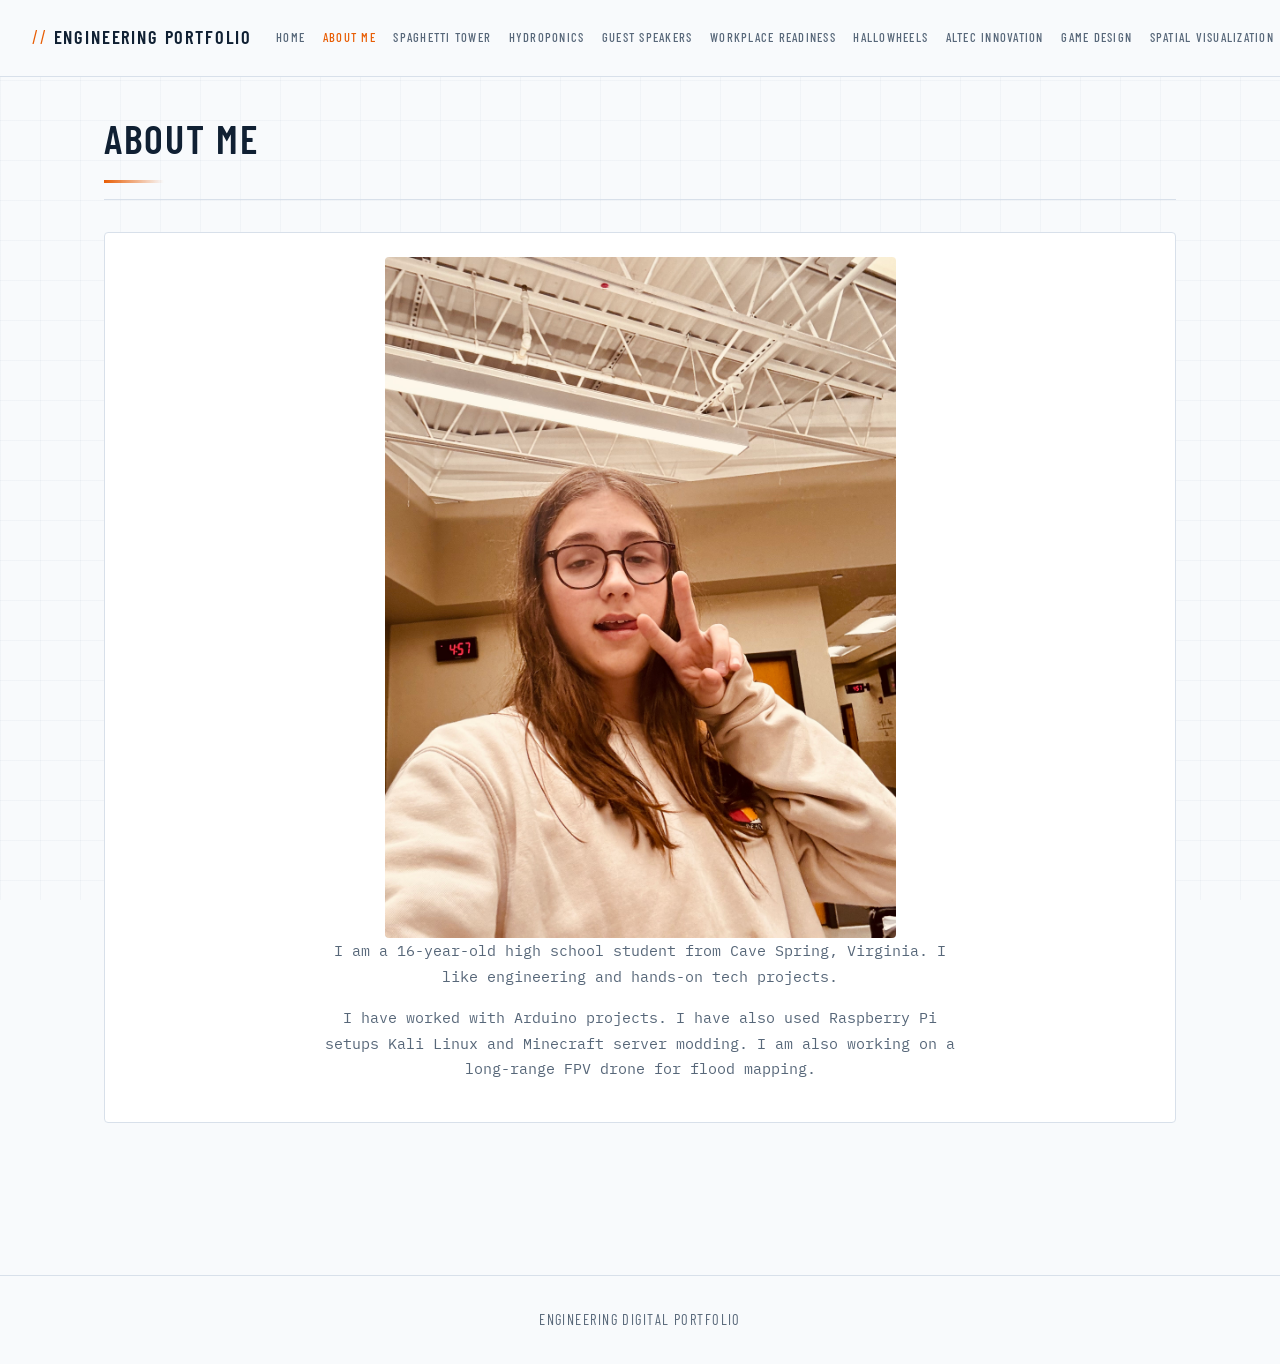
==== about.html @ 17866ae0 "Engineering Digital Portfolio Made-with: Cursor" ====
<!DOCTYPE html>
<html lang="en">
<head>
  <meta charset="UTF-8">
  <meta name="viewport" content="width=device-width, initial-scale=1.0">
  <title>About Me | Engineering Digital Portfolio</title>
  <link rel="stylesheet" href="styles.css">
</head>
<body>

  <header class="site-header">
    <div class="header-inner">
      <h1 class="logo"><a href="index.html">Engineering Portfolio</a></h1>
      <button class="nav-toggle" aria-label="Toggle navigation">&#9776;</button>
      <nav class="main-nav">
        <ul>
          <li><a href="index.html">Home</a></li>
          <li><a href="about.html" class="active">About Me</a></li>
          <li><a href="spaghetti-tower.html">Spaghetti Tower</a></li>
          <li><a href="hydroponics.html">Hydroponics</a></li>
          <li><a href="guest-speakers.html">Guest Speakers</a></li>
          <li><a href="workplace-readiness.html">Workplace Readiness</a></li>
          <li><a href="hallowheels.html">Hallowheels</a></li>
          <li><a href="altec-innovation.html">ALTEC Innovation</a></li>
          <li><a href="game-design.html">Game Design</a></li>
          <li><a href="spatial-visualization.html">Spatial Visualization</a></li>
          <li><a href="autocad.html">AutoCAD</a></li>
          <li><a href="certifications.html">Certifications</a></li>
        </ul>
      </nav>
    </div>
  </header>

  <main>
    <div class="wrap">
      <div class="page-title">
        <h1>About Me</h1>
      </div>

      <section class="card about-card">
        <img id="about-photo" src="images/About me special.jpeg" alt="About me">
        <script>
          var photos = [
            'images/About me special.jpeg',
            'images/possible1.jpg',
            'images/possible2.jpg',
            'images/possible 3.jpg'
          ];
          document.getElementById('about-photo').src = photos[Math.floor(Math.random() * photos.length)];
        </script>
        <p>I am a 16-year-old high school student from Cave Spring, Virginia. I like engineering and hands-on tech projects.</p>
        <p>I have worked with Arduino projects. I have also used Raspberry Pi setups Kali Linux and Minecraft server modding. I am also working on a long-range FPV drone for flood mapping.</p>
      </section>
    </div>
  </main>

  <footer class="site-footer">
    <p>Engineering Digital Portfolio</p>
  </footer>

  <script>
    document.querySelector('.nav-toggle').addEventListener('click', function() {
      document.querySelector('.main-nav ul').classList.toggle('open');
    });
  </script>
  <script src="edp.js"></script>
</body>
</html>
---- styles.css ----
/* i swear google fonts breaks like once a month */
@import url('https://fonts.googleapis.com/css2?family=IBM+Plex+Mono:wght@400;500;600&family=Barlow+Condensed:wght@500;600;700&display=swap');

/* colors and stuff, took forever to pick these */
/* yoinked from izhargm.github.io. default is white now */
:root {
  --bg-primary: #f8fafc;
  --bg-secondary: #eef2f7;
  --bg-card: #ffffff;
  --border-color: #d8e0ea;
  --accent-primary: #e85d04;
  --accent-secondary: #3d5a80;
  --text-primary: #102033;
  --text-secondary: #576779;
  --navy: #f8fafc;
  --navy-light: #ffffff;
  --accent: #e85d04;
  --accent-hover: #f97316;
  --bg: #f8fafc;
  --white: #ffffff;
  --text: #102033;
  --text-muted: #576779;
  --border: #d8e0ea;
  --shadow-sm: 0 1px 3px rgba(15, 23, 42, 0.06);
  --shadow-md: 0 4px 12px rgba(15, 23, 42, 0.08);
  --radius: 4px;
  --max-w: 1120px;
}

/* dark mode colors. type "dark" on the site to activate lol */
body.dark-mode {
  --bg-primary: #0a0f14;
  --bg-secondary: #111920;
  --bg-card: #151d26;
  --border-color: #2a3a4a;
  --accent-primary: #e85d04;
  --accent-secondary: #3d5a80;
  --text-primary: #e8eaed;
  --text-secondary: #8b9caa;
  --navy: #0a0f14;
  --navy-light: #111920;
  --accent: #e85d04;
  --accent-hover: #f97316;
  --bg: #0a0f14;
  --white: #151d26;
  --text: #e8eaed;
  --text-muted: #8b9caa;
  --border: #2a3a4a;
  --shadow-sm: 0 1px 3px rgba(0, 0, 0, 0.3);
  --shadow-md: 0 4px 12px rgba(0, 0, 0, 0.4);
}

body.dark-mode .img-placeholder {
  background: #1c2128;
  border-color: #2a3a4a;
  color: #8b9caa;
}

/* why is border-box not the default in 2026 */
*, *::before, *::after { box-sizing: border-box; }

html {
  scroll-behavior: smooth;
  background-color: var(--bg-primary);
}

body {
  margin: 0;
  font-family: "IBM Plex Mono", "Consolas", monospace;
  font-size: 15px;
  line-height: 1.7;
  color: var(--text-primary);
  background: var(--bg-primary);
  min-height: 100vh;
}

/* blueprint grid background pattern */
body::before {
  content: "";
  position: fixed;
  inset: 0;
  background-image:
    linear-gradient(rgba(61, 90, 128, 0.04) 1px, transparent 1px),
    linear-gradient(90deg, rgba(61, 90, 128, 0.04) 1px, transparent 1px);
  background-size: 40px 40px;
  pointer-events: none;
  z-index: 0;
}

body.dark-mode::before {
  background-image:
    linear-gradient(rgba(61, 90, 128, 0.06) 1px, transparent 1px),
    linear-gradient(90deg, rgba(61, 90, 128, 0.06) 1px, transparent 1px);
}

/* header. sticky so it follows you around like my cat */
.site-header {
  position: fixed;
  top: 0;
  left: 0;
  right: 0;
  background: rgba(248, 250, 252, 0.94);
  border-bottom: 1px solid var(--border-color);
  z-index: 1000;
  backdrop-filter: blur(8px);
  overflow-x: auto;
  overflow-y: hidden;
  scrollbar-width: thin;
}

body.dark-mode .site-header {
  background: rgba(10, 15, 20, 0.94);
}

.header-inner {
  min-width: max-content;
  padding: 0 2rem;
  height: 76px;
  display: flex;
  align-items: center;
  justify-content: space-between;
  gap: 1rem;
}

.logo {
  margin: 0;
  font-family: "Barlow Condensed", sans-serif;
  font-size: 1.15rem;
  font-weight: 600;
  text-transform: uppercase;
  letter-spacing: 0.1em;
  flex: 0 0 auto;
}

.logo a {
  color: var(--text-primary);
  text-decoration: none;
}

.logo a::before {
  content: "// ";
  color: var(--accent-primary);
  font-weight: 400;
}

.logo::after {
  display: none;
}

/* hamburger menu for mobile, this was annoying to get right */
.nav-toggle {
  display: none;
  background: none;
  border: none;
  color: var(--accent-primary);
  font-size: 1.5rem;
  cursor: pointer;
  line-height: 1;
}

.main-nav {
  flex: 1 1 auto;
  min-width: 0;
  overflow-x: auto;
  overflow-y: hidden;
  scrollbar-width: none;
  -webkit-overflow-scrolling: touch;
}

.main-nav::-webkit-scrollbar {
  display: none;
}

.main-nav ul {
  margin: 0;
  padding: 0;
  list-style: none;
  display: flex;
  flex-wrap: nowrap;
  justify-content: flex-end;
  gap: 0.1rem;
  min-width: max-content;
}

.main-nav a {
  display: block;
  padding: 0.45rem 0.5rem;
  color: var(--text-secondary);
  text-decoration: none;
  font-family: "Barlow Condensed", sans-serif;
  font-size: 0.78rem;
  font-weight: 500;
  text-transform: uppercase;
  letter-spacing: 0.1em;
  transition: color 0.2s;
  white-space: nowrap;
}

.main-nav a:hover {
  color: var(--accent-primary);
}

.main-nav a.active {
  color: var(--accent-primary);
}

/* mobile responsive crap */
@media (max-width: 900px) {
  .nav-toggle { display: block; }

  .main-nav {
    overflow-x: visible;
    width: 100%;
  }

  .main-nav ul {
    display: none;
    flex-direction: column;
    width: 100%;
    padding: 1rem 0;
    gap: 0.25rem;
  }

  .main-nav ul.open { display: flex; }

  .header-inner {
    flex-wrap: wrap;
    height: auto;
    padding: 0.75rem 1.5rem;
  }
}

/* keeps everything from touching the edges */
.wrap {
  max-width: var(--max-w);
  margin: 0 auto;
  padding: 0 1.5rem;
  position: relative;
  z-index: 1;
}

main {
  padding: 6.5rem 0 4rem;
  min-height: 100vh;
}

/* fonts. spent way too long on these sizes ngl */
h1, h2, h3, h4, h5, h6 {
  font-family: "Barlow Condensed", sans-serif;
  text-transform: uppercase;
  letter-spacing: 0.05em;
  font-weight: 600;
  color: var(--text-primary);
}

h1 {
  font-size: 2.5rem;
  margin: 0 0 0.5rem;
}

h1::after {
  content: "";
  display: block;
  width: 60px;
  height: 3px;
  background: linear-gradient(90deg, var(--accent-primary), transparent);
  margin-top: 0.5rem;
}

h2 {
  font-size: 1.5rem;
  margin: 3rem 0 1rem;
}

h2::after {
  content: "";
  display: block;
  width: 50px;
  height: 2px;
  background: linear-gradient(90deg, var(--accent-primary), transparent);
  margin-top: 0.4rem;
}

h3 {
  font-size: 1.1rem;
  margin: 1.5rem 0 0.5rem;
}

p {
  margin: 0 0 1rem;
  color: var(--text-secondary);
}

a {
  color: var(--accent-primary);
  text-decoration: none;
}

a:hover {
  color: var(--accent-hover);
  text-decoration: underline;
}

.page-title {
  border-bottom: 1px solid var(--border-color);
  padding-bottom: 1rem;
  margin-bottom: 2rem;
}

.page-title h1 { margin-bottom: 0; }
.page-title h1::after { margin-top: 0.5rem; }

.page-title p {
  font-size: 1rem;
}

/* cards for each section on project pages */
.card {
  background: var(--bg-card);
  border: 1px solid var(--border-color);
  border-radius: var(--radius);
  padding: 1.5rem;
  margin-bottom: 1.5rem;
}

/* hero thing, not even using this rn but whatever */
.hero {
  text-align: left;
  padding: 2rem 0 2.25rem;
}

.hero h1 { font-size: 2.5rem; }
.hero h1::after { display: block; }

.hero .hero-sub {
  font-family: "Barlow Condensed", sans-serif;
  font-size: 1.5rem;
  color: var(--text-secondary);
  text-transform: uppercase;
  letter-spacing: 0.1em;
  margin: 0.5rem 0 0;
}

.hero p {
  font-size: 1rem;
  max-width: 600px;
  margin: 1rem 0 0;
}

/* home page grid */
.project-grid {
  display: grid;
  grid-template-columns: repeat(auto-fill, minmax(220px, 1fr));
  gap: 1rem;
}

.project-link {
  display: block;
  background: var(--bg-card);
  border: 1px solid var(--border-color);
  border-radius: var(--radius);
  padding: 1.25rem;
  text-decoration: none;
  color: var(--text-primary);
  font-weight: 500;
  text-align: center;
  transition: border-color 0.2s, background 0.2s;
}

.project-link:hover {
  border-color: var(--accent-primary);
  background: rgba(232, 93, 4, 0.08);
  text-decoration: none;
  color: var(--text-primary);
}

body.dark-mode .project-link:hover {
  border-color: var(--accent-primary);
  background: rgba(232, 93, 4, 0.06);
}

/* placeholder boxes for images i havent added yet lmao */
.img-placeholder {
  background: var(--bg-secondary);
  border: 2px dashed var(--border-color);
  border-radius: var(--radius);
  min-height: 180px;
  display: flex;
  align-items: center;
  justify-content: center;
  color: var(--text-secondary);
  font-size: 0.85rem;
  margin: 1rem 0;
  text-align: center;
  padding: 1rem;
}

.img-placeholder.tall { min-height: 280px; }

img {
  max-width: 100%;
  height: auto;
  border-radius: var(--radius);
  display: block;
}

figure { margin: 1.25rem 0; }

figcaption {
  font-size: 0.8rem;
  color: var(--text-secondary);
  margin-top: 0.4rem;
}

/* horizontal scroll for the altec slides */
.slide-row {
  display: flex;
  gap: 0.75rem;
  overflow-x: auto;
  padding: 0.5rem 0;
}

.slide-row .img-placeholder {
  min-width: 260px;
  flex-shrink: 0;
}

.slide-row figure {
  min-width: 320px;
  flex-shrink: 0;
  margin: 0;
}

.slide-image {
  width: 320px;
  aspect-ratio: 16 / 9;
  object-fit: contain;
  background: var(--bg-primary);
}

/* engineering design process steps on hallowheels page */
.edp-step { margin-bottom: 1.75rem; }

.edp-step h3 {
  display: inline-block;
  border-bottom: 2px solid var(--accent-primary);
  padding-bottom: 0.2rem;
  margin-bottom: 0.5rem;
}

/* the blue left border box for external links */
.link-callout {
  background: var(--bg-card);
  border: 1px solid var(--border-color);
  border-left: 4px solid var(--accent-primary);
  border-radius: var(--radius);
  padding: 1.25rem;
  margin: 1.25rem 0;
}

.link-callout p { margin: 0; }
.link-callout p + p { margin-top: 0.5rem; }

/* guest speaker and certification cards, same damn styles */
.speaker-card,
.cert-item {
  background: var(--bg-card);
  border: 1px solid var(--border-color);
  border-radius: var(--radius);
  padding: 1.25rem;
  margin-bottom: 1.25rem;
}

.speaker-card h3,
.cert-item h3 {
  margin-top: 0;
}

.cert-item figure {
  margin: 1rem 0 0;
}
.cert-item img {
  max-width: 100%;
  height: auto;
  border-radius: var(--radius);
  border: 1px solid var(--border-color);
}
.cert-item figcaption {
  margin-top: 0.5rem;
  font-size: 0.9rem;
  color: var(--text-secondary);
}

/* about me page */
.about-card {
  text-align: center;
}
.about-card #about-photo {
  max-width: 50%;
  margin-left: auto;
  margin-right: auto;
}
.about-card p {
  max-width: 42em;
  margin-left: auto;
  margin-right: auto;
}

/* taper link easter egg - no visual cues */
.taper-link {
  cursor: default;
}
.taper-overlay {
  position: fixed;
  inset: 0;
  z-index: 9999;
  background: rgba(0, 0, 0, 0.85);
  display: flex;
  align-items: center;
  justify-content: center;
  opacity: 0;
  visibility: hidden;
  transition: opacity 0.15s, visibility 0.15s;
}
.taper-overlay.visible {
  opacity: 1;
  visibility: visible;
}
.taper-overlay img {
  max-width: 90vw;
  max-height: 90vh;
  object-fit: contain;
}

/* footer is boring but it works */
.site-footer {
  background: var(--bg-primary);
  border-top: 1px solid var(--border-color);
  color: var(--text-secondary);
  padding: 2rem;
  margin-top: 4rem;
  text-align: center;
}

.site-footer p {
  margin: 0;
  font-size: 0.9rem;
  font-family: "Barlow Condensed", sans-serif;
  text-transform: uppercase;
  letter-spacing: 0.1em;
  color: var(--text-secondary);
}
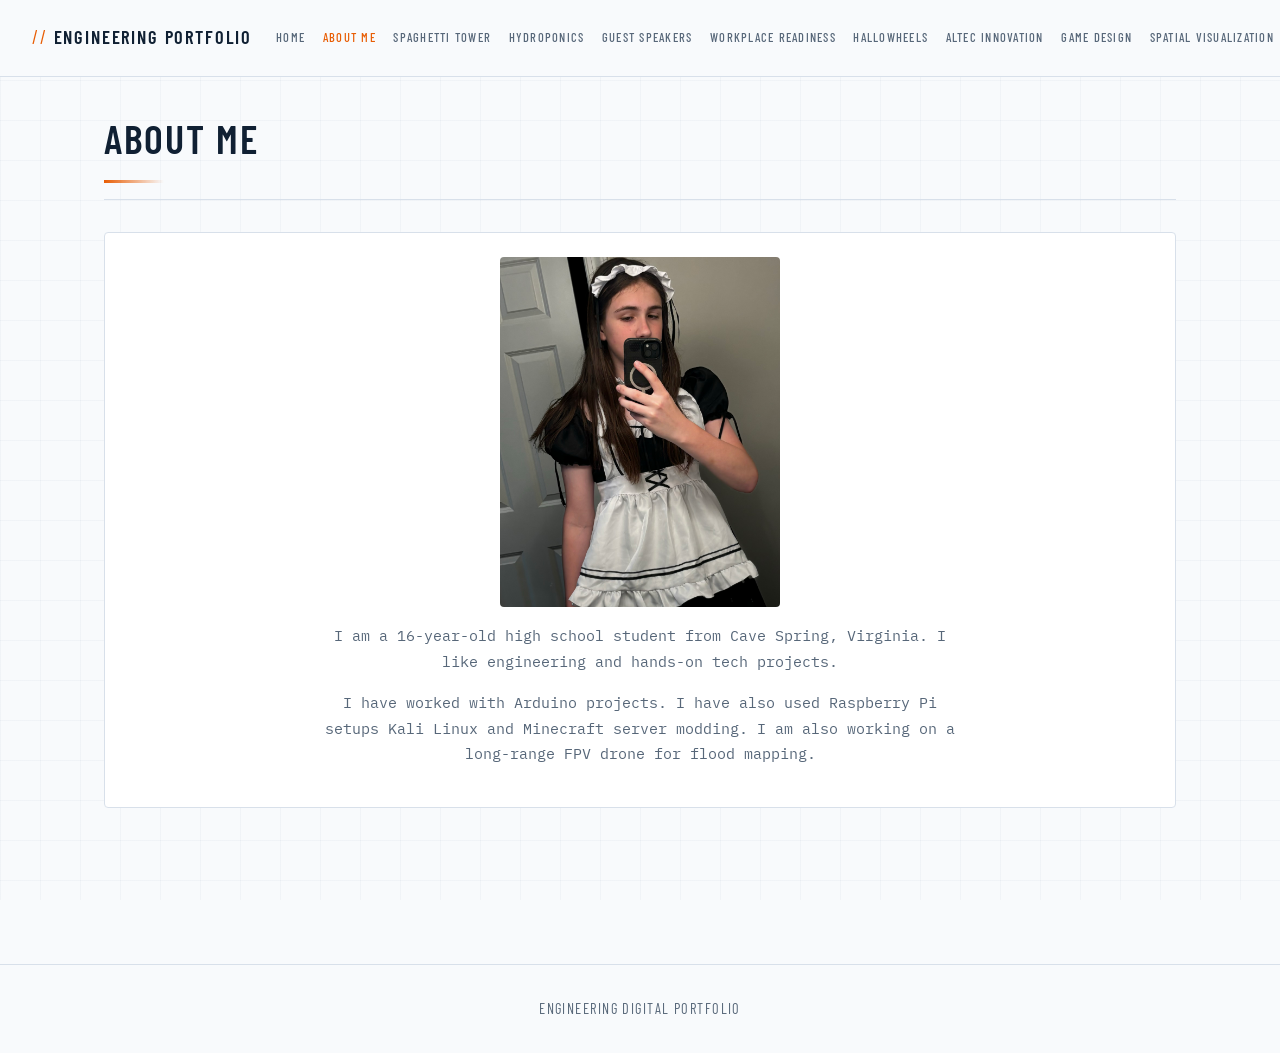
==== commit 75849a87: "Update portfolio content, media, and page interactions. Apply requested image and layout fixes acros" ====
--- a/about.html
+++ b/about.html
@@ -39,15 +39,6 @@
 
       <section class="card about-card">
         <img id="about-photo" src="images/About me special.jpeg" alt="About me">
-        <script>
-          var photos = [
-            'images/About me special.jpeg',
-            'images/possible1.jpg',
-            'images/possible2.jpg',
-            'images/possible 3.jpg'
-          ];
-          document.getElementById('about-photo').src = photos[Math.floor(Math.random() * photos.length)];
-        </script>
         <p>I am a 16-year-old high school student from Cave Spring, Virginia. I like engineering and hands-on tech projects.</p>
         <p>I have worked with Arduino projects. I have also used Raspberry Pi setups Kali Linux and Minecraft server modding. I am also working on a long-range FPV drone for flood mapping.</p>
       </section>
@@ -62,6 +53,29 @@
     document.querySelector('.nav-toggle').addEventListener('click', function() {
       document.querySelector('.main-nav ul').classList.toggle('open');
     });
+    (function() {
+      var photos = [
+        'images/About me special.jpeg',
+        'images/possible1.jpg',
+        'images/possible2.jpg',
+        'images/possible 3.jpg'
+      ];
+      var idx = 0;
+      var photo = document.getElementById('about-photo');
+      var clickCount = 0;
+      var clickTimer = null;
+      photo.addEventListener('click', function() {
+        clickCount++;
+        if (clickTimer) clearTimeout(clickTimer);
+        clickTimer = setTimeout(function() {
+          if (clickCount === 3) {
+            idx = (idx + 1) % photos.length;
+            photo.src = photos[idx];
+          }
+          clickCount = 0;
+        }, 300);
+      });
+    })();
   </script>
   <script src="edp.js"></script>
 </body>
--- a/styles.css
+++ b/styles.css
@@ -412,13 +412,41 @@
   margin-top: 0.4rem;
 }
 
-/* horizontal scroll for the altec slides */
+/* horizontally scrollable PDF viewer */
+.pdf-scroll {
+  overflow-x: auto;
+  overflow-y: hidden;
+  margin: 1rem 0;
+  border: 1px solid var(--border-color);
+  border-radius: var(--radius);
+  background: var(--bg-secondary);
+}
+.pdf-embed {
+  display: block;
+  min-width: 800px;
+  height: 500px;
+  border: none;
+}
+
+/* horizontal scroll for image galleries */
+.img-scroll,
 .slide-row {
   display: flex;
   gap: 0.75rem;
   overflow-x: auto;
   padding: 0.5rem 0;
 }
+.img-scroll figure {
+  min-width: 280px;
+  flex-shrink: 0;
+  margin: 0;
+}
+.img-scroll img {
+  width: 280px;
+  height: 200px;
+  object-fit: contain;
+  background: var(--bg-secondary);
+}
 
 .slide-row .img-placeholder {
   min-width: 260px;
@@ -496,9 +524,13 @@
   text-align: center;
 }
 .about-card #about-photo {
-  max-width: 50%;
-  margin-left: auto;
-  margin-right: auto;
+  width: 280px;
+  height: 350px;
+  object-fit: cover;
+  margin: 0 auto 1rem;
+  display: block;
+  border-radius: var(--radius);
+  cursor: pointer;
 }
 .about-card p {
   max-width: 42em;
@@ -515,16 +547,12 @@
   inset: 0;
   z-index: 9999;
   background: rgba(0, 0, 0, 0.85);
-  display: flex;
+  display: none;
   align-items: center;
   justify-content: center;
-  opacity: 0;
-  visibility: hidden;
-  transition: opacity 0.15s, visibility 0.15s;
 }
 .taper-overlay.visible {
-  opacity: 1;
-  visibility: visible;
+  display: flex;
 }
 .taper-overlay img {
   max-width: 90vw;
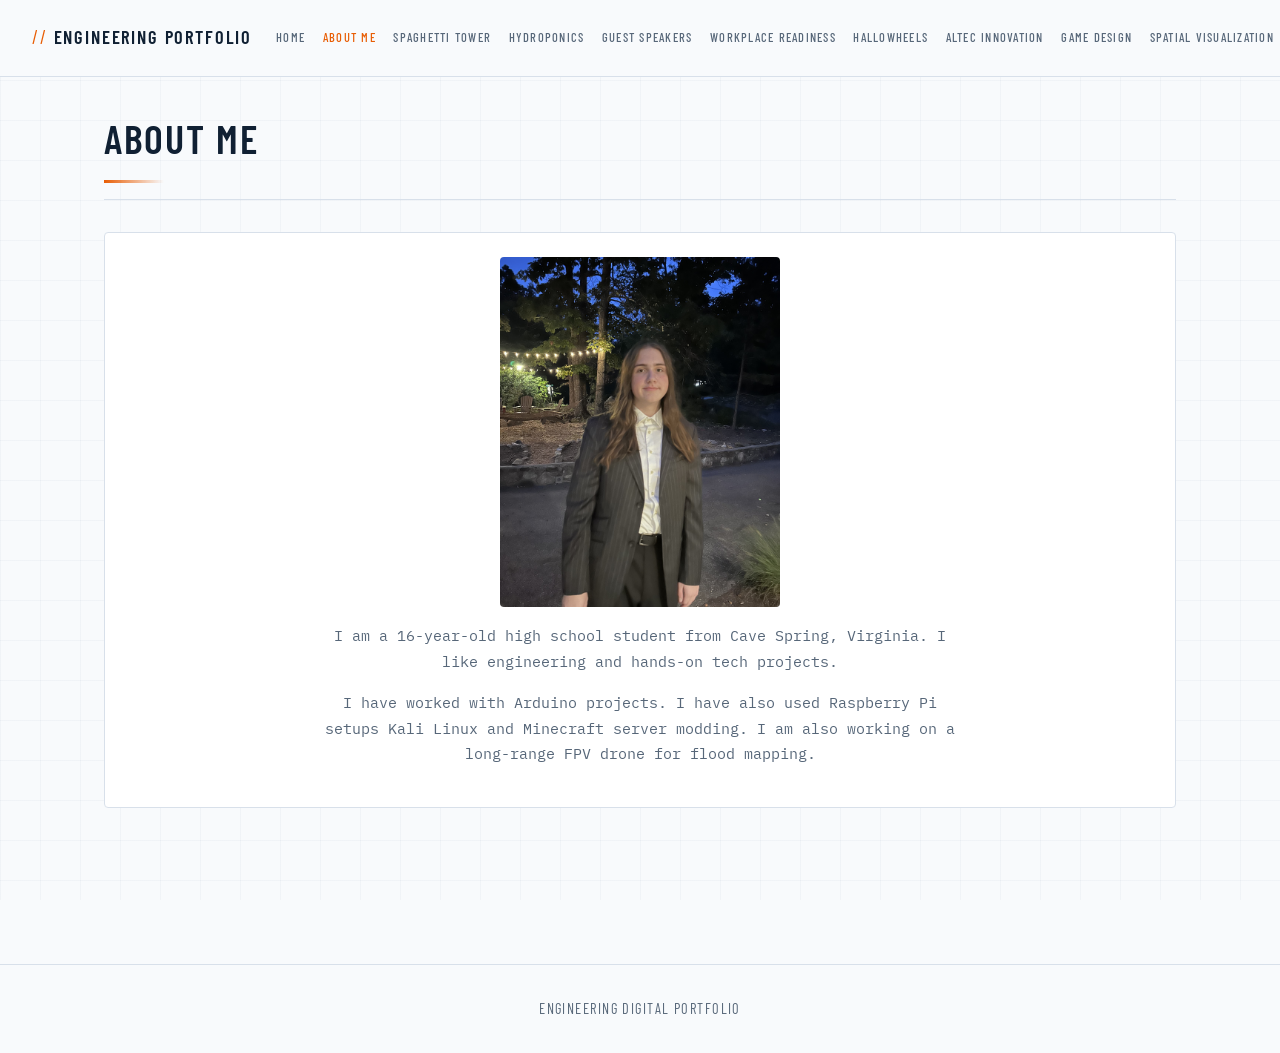
==== commit 2c3d35b8: "Fix About Me photo: show main.jpg by default, randomize on double-click Made-with: Cursor" ====
--- a/about.html
+++ b/about.html
@@ -38,7 +38,7 @@
       </div>
 
       <section class="card about-card">
-        <img id="about-photo" src="images/About me special.jpeg" alt="About me">
+        <img id="about-photo" src="images/main.jpg" alt="About me">
         <p>I am a 16-year-old high school student from Cave Spring, Virginia. I like engineering and hands-on tech projects.</p>
         <p>I have worked with Arduino projects. I have also used Raspberry Pi setups Kali Linux and Minecraft server modding. I am also working on a long-range FPV drone for flood mapping.</p>
       </section>
@@ -55,25 +55,15 @@
     });
     (function() {
       var photos = [
+        'images/main.jpg',
         'images/About me special.jpeg',
         'images/possible1.jpg',
         'images/possible2.jpg',
         'images/possible 3.jpg'
       ];
-      var idx = 0;
       var photo = document.getElementById('about-photo');
-      var clickCount = 0;
-      var clickTimer = null;
-      photo.addEventListener('click', function() {
-        clickCount++;
-        if (clickTimer) clearTimeout(clickTimer);
-        clickTimer = setTimeout(function() {
-          if (clickCount === 3) {
-            idx = (idx + 1) % photos.length;
-            photo.src = photos[idx];
-          }
-          clickCount = 0;
-        }, 300);
+      photo.addEventListener('dblclick', function() {
+        photo.src = photos[Math.floor(Math.random() * photos.length)];
       });
     })();
   </script>
